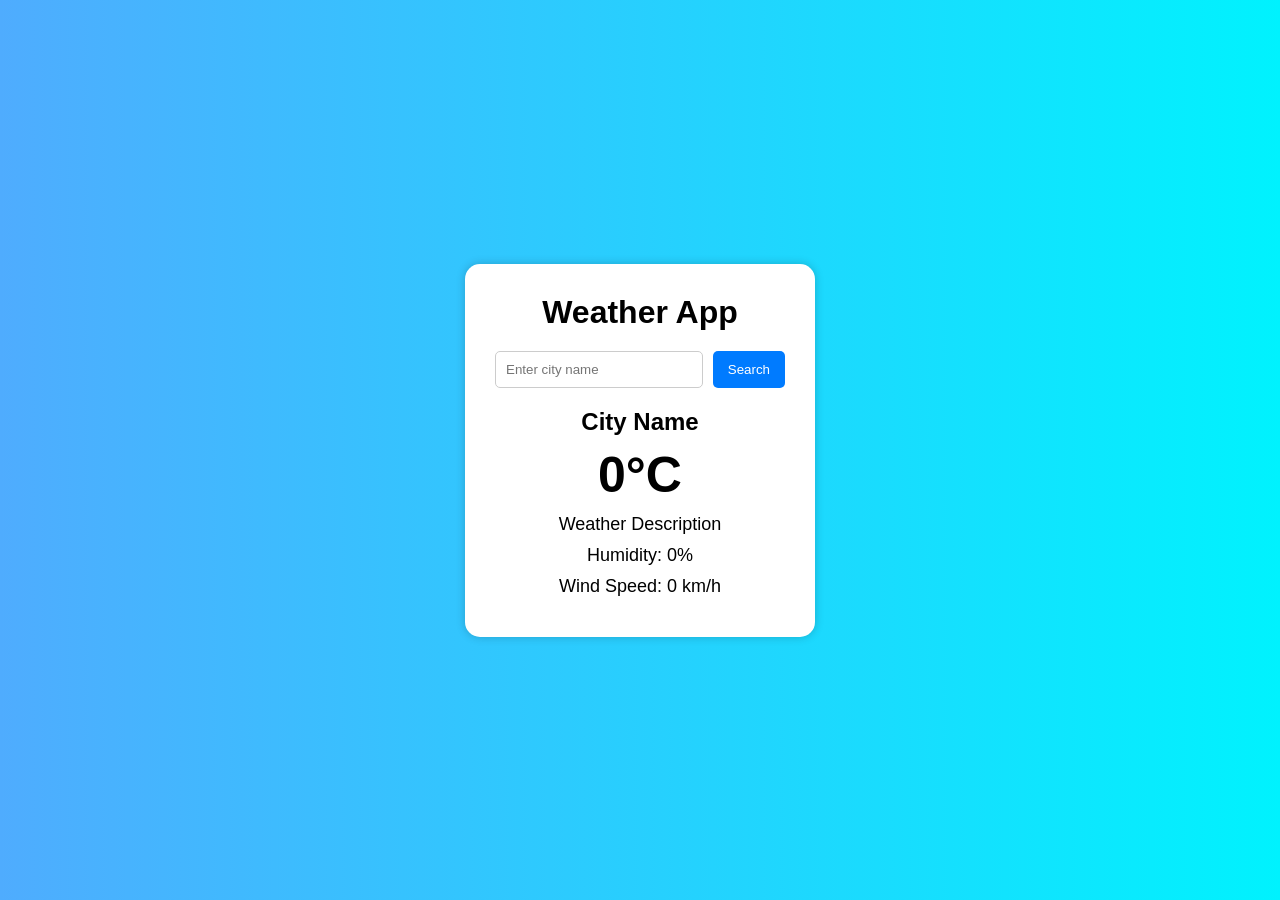
==== index.html @ 82298e94 "Rename aman.html to index.html" ====
<!DOCTYPE html>
<html lang="en">
<head>
    <meta charset="UTF-8">
    <meta name="viewport" content="width=device-width, initial-scale=1.0">
    <title>Document</title>
    <link rel="stylesheet" href="style.css">
</head>
<body>
    <div class="container">
    <h1>Weather App</h1>

    <div class="search-box">
        <input type="text" id="cityInput" placeholder="Enter city name">
        <button id="searchBtn">Search</button>
    </div>

    <div class="weather-info">
        <h2 id="cityName">City Name</h2>
        <h1 id="temperature">0°C</h1>
        <p id="description">Weather Description</p>

        <p>Humidity: <span id="humidity">0%</span></p>
        <p>Wind Speed: <span id="wind">0 km/h</span></p>
    </div>
</div>
<script src="script.js"></script>
</body>
</html>
---- style.css ----
*{
    margin: 0;
    padding: 0;
    box-sizing: border-box;
}

body{
    font-family: Arial, sans-serif;
    background: linear-gradient(to right, #4facfe, #00f2fe);
    height: 100vh;
    display: flex;
    justify-content: center;
    align-items: center;
}

.container{
    background-color: white;
    padding: 30px;
    border-radius: 15px;
    text-align: center;
    width: 350px;
    box-shadow: 0 0 10px rgba(0,0,0,0.2);
}

h1{
    margin-bottom: 20px;
}

.search-box{
    display: flex;
    gap: 10px;
    margin-bottom: 20px;
}

.search-box input{
    flex: 1;
    padding: 10px;
    border: 1px solid #ccc;
    border-radius: 5px;
    outline: none;
}

.search-box button{
    padding: 10px 15px;
    border: none;
    background-color: #007bff;
    color: white;
    border-radius: 5px;
    cursor: pointer;
}

.search-box button:hover{
    background-color: #0056b3;
}

.weather-info h2{
    margin-bottom: 10px;
}

.weather-info h1{
    font-size: 50px;
    margin-bottom: 10px;
}

.weather-info p{
    margin: 10px 0;
    font-size: 18px;
}
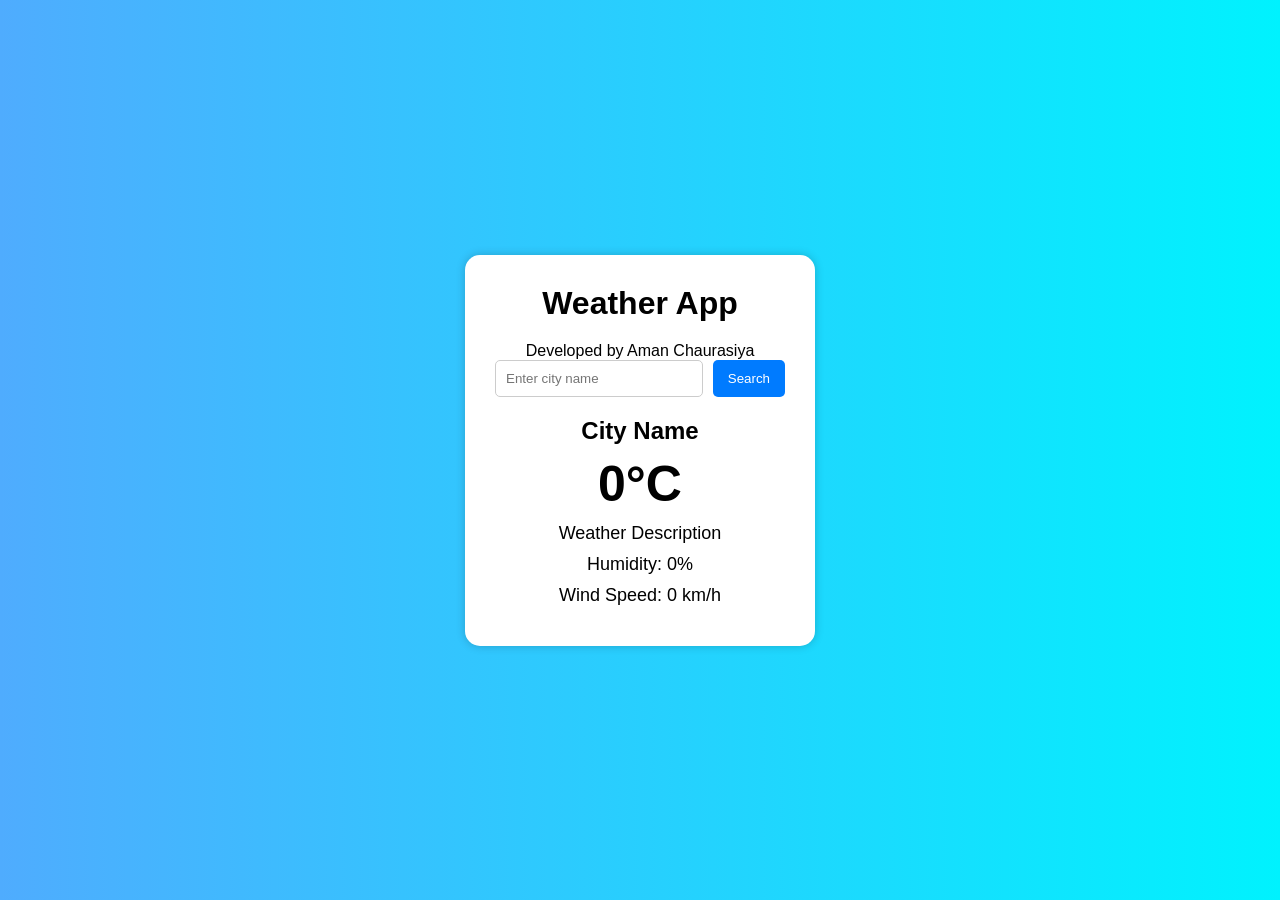
==== commit 77445761: "Update index.html" ====
--- a/index.html
+++ b/index.html
@@ -9,6 +9,7 @@
 <body>
     <div class="container">
     <h1>Weather App</h1>
+        <p class="developer">Developed by Aman Chaurasiya</p>
 
     <div class="search-box">
         <input type="text" id="cityInput" placeholder="Enter city name">
